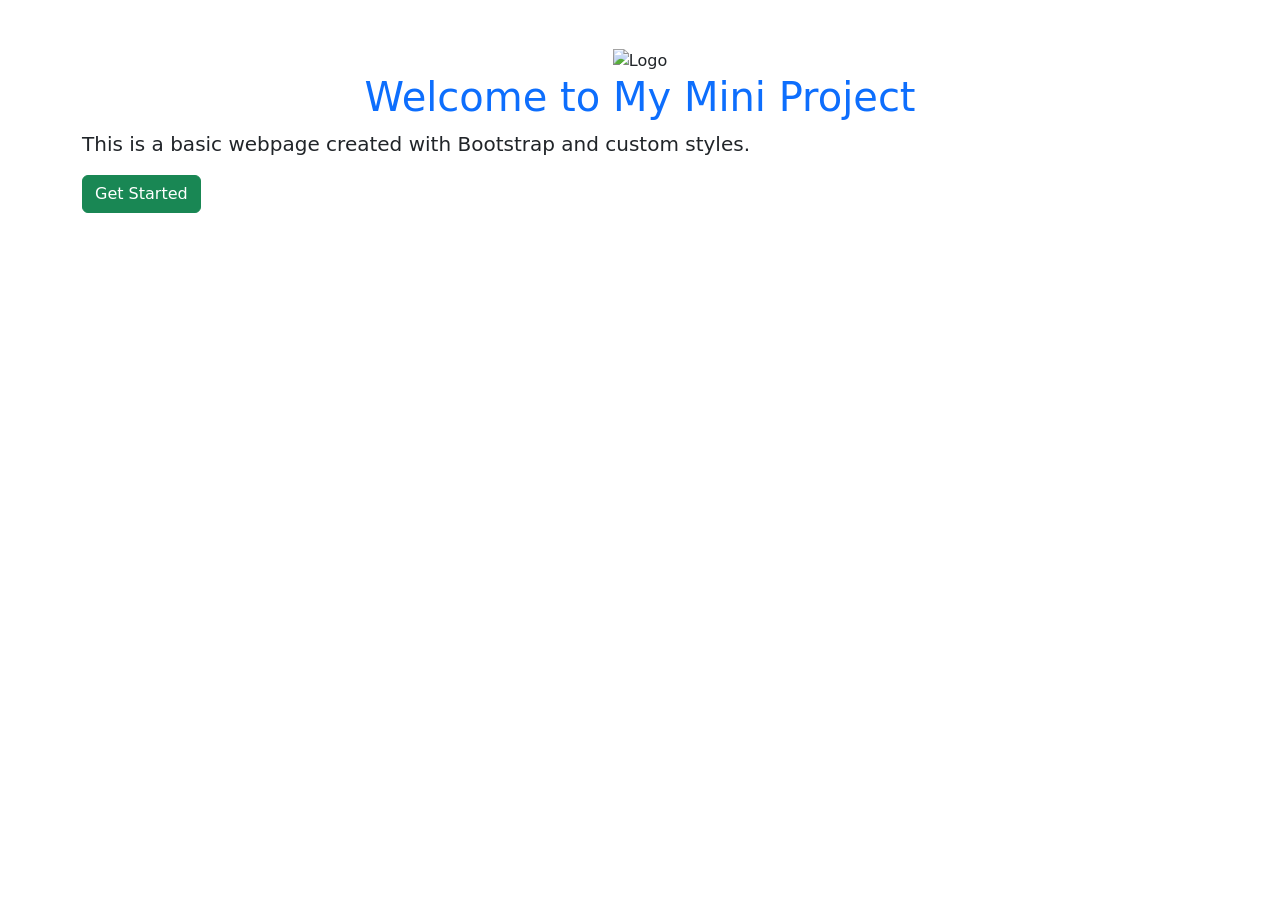
==== index.html @ b46e4b22 "first update" ====
<!DOCTYPE html>
<html lang="en">
<head>
  <meta charset="UTF-8">
  <meta name="viewport" content="width=device-width, initial-scale=1.0">
  <title>Mini Project</title>
  <link rel="stylesheet" href="node_modules/bootstrap/dist/css/bootstrap.min.css">
  <link rel="stylesheet" href="assets/css/styles.css">
</head>
<body>
  <div class="container mt-5">
    <header class="text-center">
      <img src="assets/img/logo.png" alt="Logo" class="img-fluid" width="150">
      <h1 class="text-primary">Welcome to My Mini Project</h1>
    </header>
    <main>
      <p class="lead">This is a basic webpage created with Bootstrap and custom styles.</p>
      <button class="btn btn-success">Get Started</button>
    </main>
  </div>
  <!-- Link Bootstrap JS Bundle -->
  <script src="node_modules/bootstrap/dist/js/bootstrap.bundle.min.js"></script>
  <!-- Link Your Custom JavaScript -->
  <script src="assets/js/scripts.js"></script>
</body>
</html>
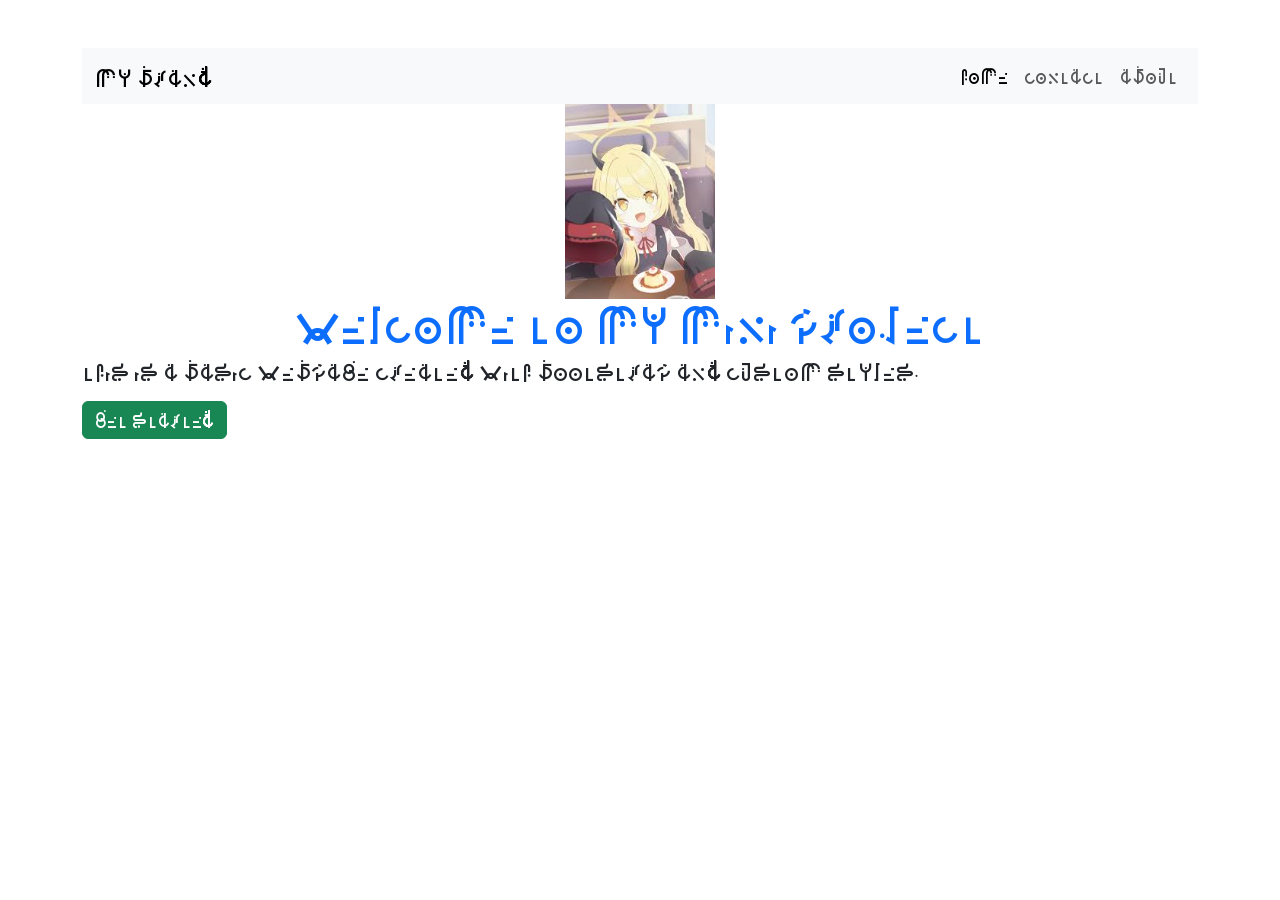
==== commit ce25f4c0: "Funny Update" ====
--- a/index.html
+++ b/index.html
@@ -9,8 +9,44 @@
 </head>
 <body>
   <div class="container mt-5">
+            <nav class="navbar navbar-expand-lg bg-light">
+              <div class="container">
+                <!-- Brand Name -->
+                <a class="navbar-brand" href="#">My Brand</a>
+          
+                <!-- Navbar Toggler (for mobile views) -->
+                <button
+                  class="navbar-toggler"
+                  type="button"
+                  data-bs-toggle="collapse"
+                  data-bs-target="#navbarNav"
+                  aria-controls="navbarNav"
+                  aria-expanded="false"
+                  aria-label="Toggle navigation"
+                >
+                  <span class="navbar-toggler-icon"></span>
+                </button>
+          
+                <!-- Navbar Links -->
+                <div class="collapse navbar-collapse" id="navbarNav">
+                  <ul class="navbar-nav ms-auto">
+                    <li class="nav-item">
+                      <a class="nav-link active" href="#">Home</a>
+                    </li>
+                    <li class="nav-item">
+                      <a class="nav-link" href="#">Contact</a>
+                    </li>
+                    <li class="nav-item">
+                      <a class="nav-link" href="#">About</a>
+                    </li>
+                  </ul>
+                </div>
+              </div>
+            </nav>
+            <script src="node_modules/bootstrap/dist/js/bootstrap.bundle.min.js"></script>
+    
     <header class="text-center">
-      <img src="assets/img/logo.png" alt="Logo" class="img-fluid" width="150">
+      <img src="assets/img/logo.jpg" alt="Logo" class="img-fluid" width="150">
       <h1 class="text-primary">Welcome to My Mini Project</h1>
     </header>
     <main>
--- a/assets/css/styles.css
+++ b/assets/css/styles.css
@@ -0,0 +1,10 @@
+@font-face {
+    font-family: 'MyCustomFont';
+    src: url('../fonts/AegirSeaborn.ttf') format('truetype'); /* Correct format and path */
+    font-weight: normal;
+    font-style: normal;
+}
+
+body {
+    font-family: 'MyCustomFont', serif; /* Use the correct font-family name */
+}
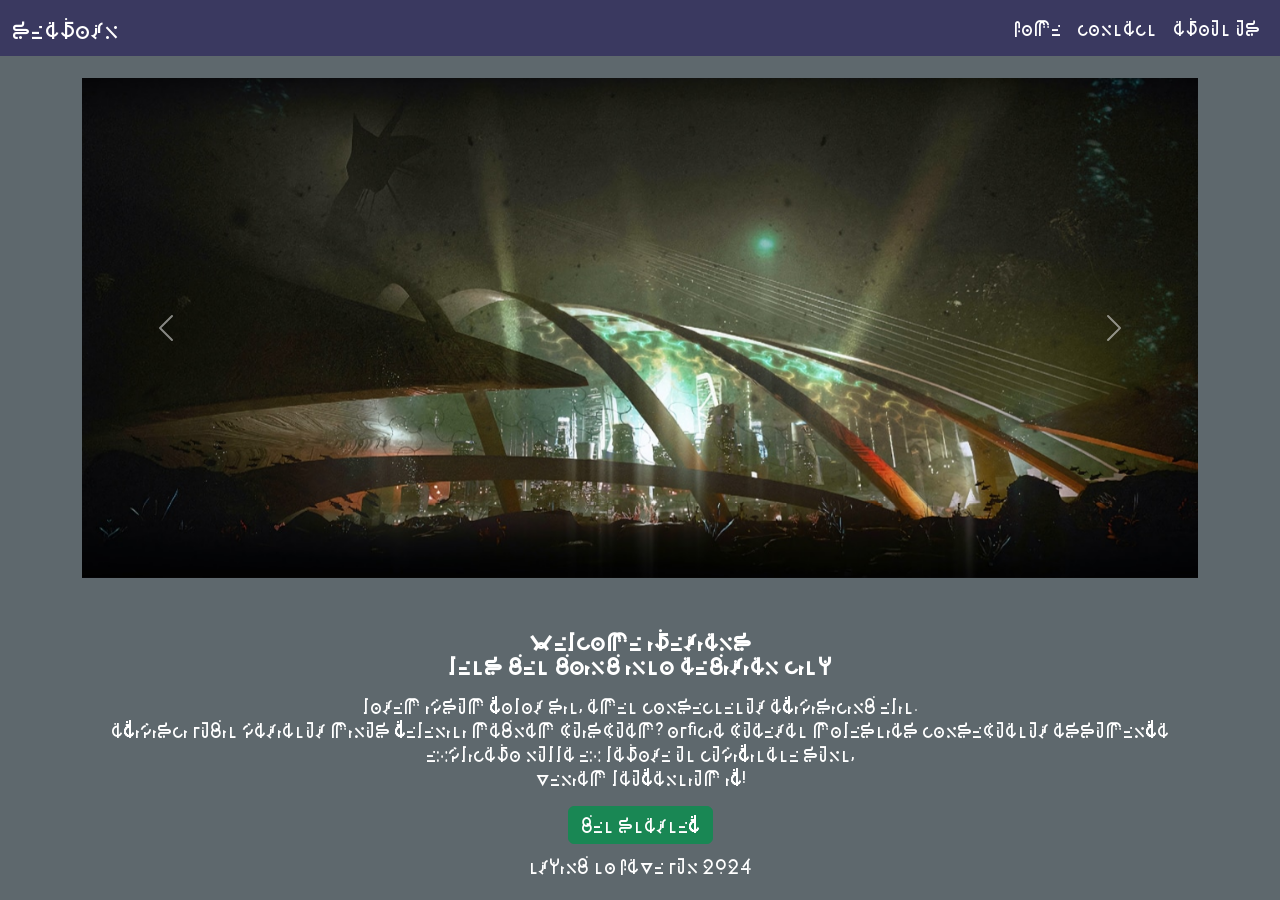
==== commit 7583c375: "Update Template" ====
--- a/index.html
+++ b/index.html
@@ -9,51 +9,57 @@
 </head>
 <body>
   <div class="container mt-5">
-            <nav class="navbar navbar-expand-lg bg-light">
-              <div class="container">
-                <!-- Brand Name -->
-                <a class="navbar-brand" href="#">My Brand</a>
-          
-                <!-- Navbar Toggler (for mobile views) -->
-                <button
-                  class="navbar-toggler"
-                  type="button"
-                  data-bs-toggle="collapse"
-                  data-bs-target="#navbarNav"
-                  aria-controls="navbarNav"
-                  aria-expanded="false"
-                  aria-label="Toggle navigation"
-                >
-                  <span class="navbar-toggler-icon"></span>
-                </button>
-          
-                <!-- Navbar Links -->
-                <div class="collapse navbar-collapse" id="navbarNav">
-                  <ul class="navbar-nav ms-auto">
-                    <li class="nav-item">
-                      <a class="nav-link active" href="#">Home</a>
-                    </li>
-                    <li class="nav-item">
-                      <a class="nav-link" href="#">Contact</a>
-                    </li>
-                    <li class="nav-item">
-                      <a class="nav-link" href="#">About</a>
-                    </li>
-                  </ul>
-                </div>
-              </div>
-            </nav>
-            <script src="node_modules/bootstrap/dist/js/bootstrap.bundle.min.js"></script>
+   
+    <nav class="navbar navbar-expand-lg fixed-top" style="background-color: #3A3960;">
+      <div class="container-fluid">
+        <a class="navbar-brand" style="color: white;" href="#">Seaborn</a>
+        <button class="navbar-toggler" type="button" data-bs-toggle="collapse" data-bs-target="#navbarNav" aria-controls="navbarNav" aria-expanded="false" aria-label="Toggle navigation">
+          <span class="navbar-toggler-icon"></span>
+        </button>
+        <div class="collapse navbar-collapse" id="navbarNav">
+          <ul class="navbar-nav ms-auto">
+            <li class="nav-item"><a class="nav-link" style="color: white;" href="#">Home</a></li>
+            <li class="nav-item"><a class="nav-link" style="color: white;" href="#">Contact</a></li>
+            <li class="nav-item"><a class="nav-link" style="color: white;" href="#">About Us</a></li>
+          </ul>
+        </div>
+      </div>
+    </nav>
+    
     
     <header class="text-center">
-      <img src="assets/img/logo.jpg" alt="Logo" class="img-fluid" width="150">
-      <h1 class="text-primary">Welcome to My Mini Project</h1>
+      <div id="carouselExample" class="carousel slide" data-bs-ride="carousel" data-bs-interval="3000"> <!-- Auto-scroll every 3000ms (3 seconds) -->
+        <div class="carousel-inner">
+            <div class="carousel-item active">
+                <img src="../assets/img/car1.jpg" class="d-block w-100" alt="item1">
+            </div>
+            <div class="carousel-item">
+                <img src="../assets/img/car2.webp" class="d-block w-100" alt="item2">
+            </div>
+            <div class="carousel-item">
+                <img src="../assets/img/car3.webp" class="d-block w-100" alt="item3">
+            </div>
+        </div>
+        <button class="carousel-control-prev" type="button" data-bs-target="#carouselExample" data-bs-slide="prev">
+            <span class="carousel-control-prev-icon" aria-hidden="true"></span>
+            <span class="visually-hidden">Previous</span>
+        </button>
+        <button class="carousel-control-next" type="button" data-bs-target="#carouselExample" data-bs-slide="next">
+            <span class="carousel-control-next-icon" aria-hidden="true"></span>
+            <span class="visually-hidden">Next</span>
+        </button>
+    </div>
     </header>
-    <main>
-      <p class="lead">This is a basic webpage created with Bootstrap and custom styles.</p>
-      <button class="btn btn-success">Get Started</button>
+    <main style="padding-bottom: 10px;">
+      <h1 class="lead" style="font-weight: bold; font-size: 64; text-align: center;">
+        Welcome Iberians<br>Lets Get Going Into Aegirian City
+      </h1>
+      <p style="text-align: center; padding-top: 10px;">Lorem ipsum dolor sit, amet consectetur adipisicing elit.<br>Adipisci fugit pariatur minus deleniti magnam quisquam? 
+        Officia quaerat molestias consequatur assumenda explicabo nulla ex labore ut cupiditate sunt,<br>veniam laudantium id!</p>
+      <div class="text-center"><button class="btn btn-success">Get Started</button></div>
     </main>
   </div>
+  <div class="footer text-center">Trying to have fun 2024</div>
   <!-- Link Bootstrap JS Bundle -->
   <script src="node_modules/bootstrap/dist/js/bootstrap.bundle.min.js"></script>
   <!-- Link Your Custom JavaScript -->
--- a/assets/css/styles.css
+++ b/assets/css/styles.css
@@ -7,4 +7,30 @@
 
 body {
     font-family: 'MyCustomFont', serif; /* Use the correct font-family name */
+    color: white;
+    background-color: #5E686D;
+    padding-top: 30px;
 }
+.carousel {
+    height: 500px; /* Set a fixed height for the carousel */
+    overflow: hidden; /* Hide overflow to prevent cut-off */
+}
+
+.carousel-inner {
+    height: 100%; /* Ensure the inner container takes full height */
+}
+
+.carousel-item {
+    height: 100%; /* Ensure each carousel item takes full height */
+}
+
+.carousel-item img {
+    width: 100%; /* Make the image take the full width of the carousel */
+    height: 100%; /* Make the image take the full height of the carousel */
+    object-fit: cover; /* Use 'contain' if you want the full image visible */
+    object-position: center; /* Center the image */
+}
+
+main{
+    padding-top: 50px;
+}
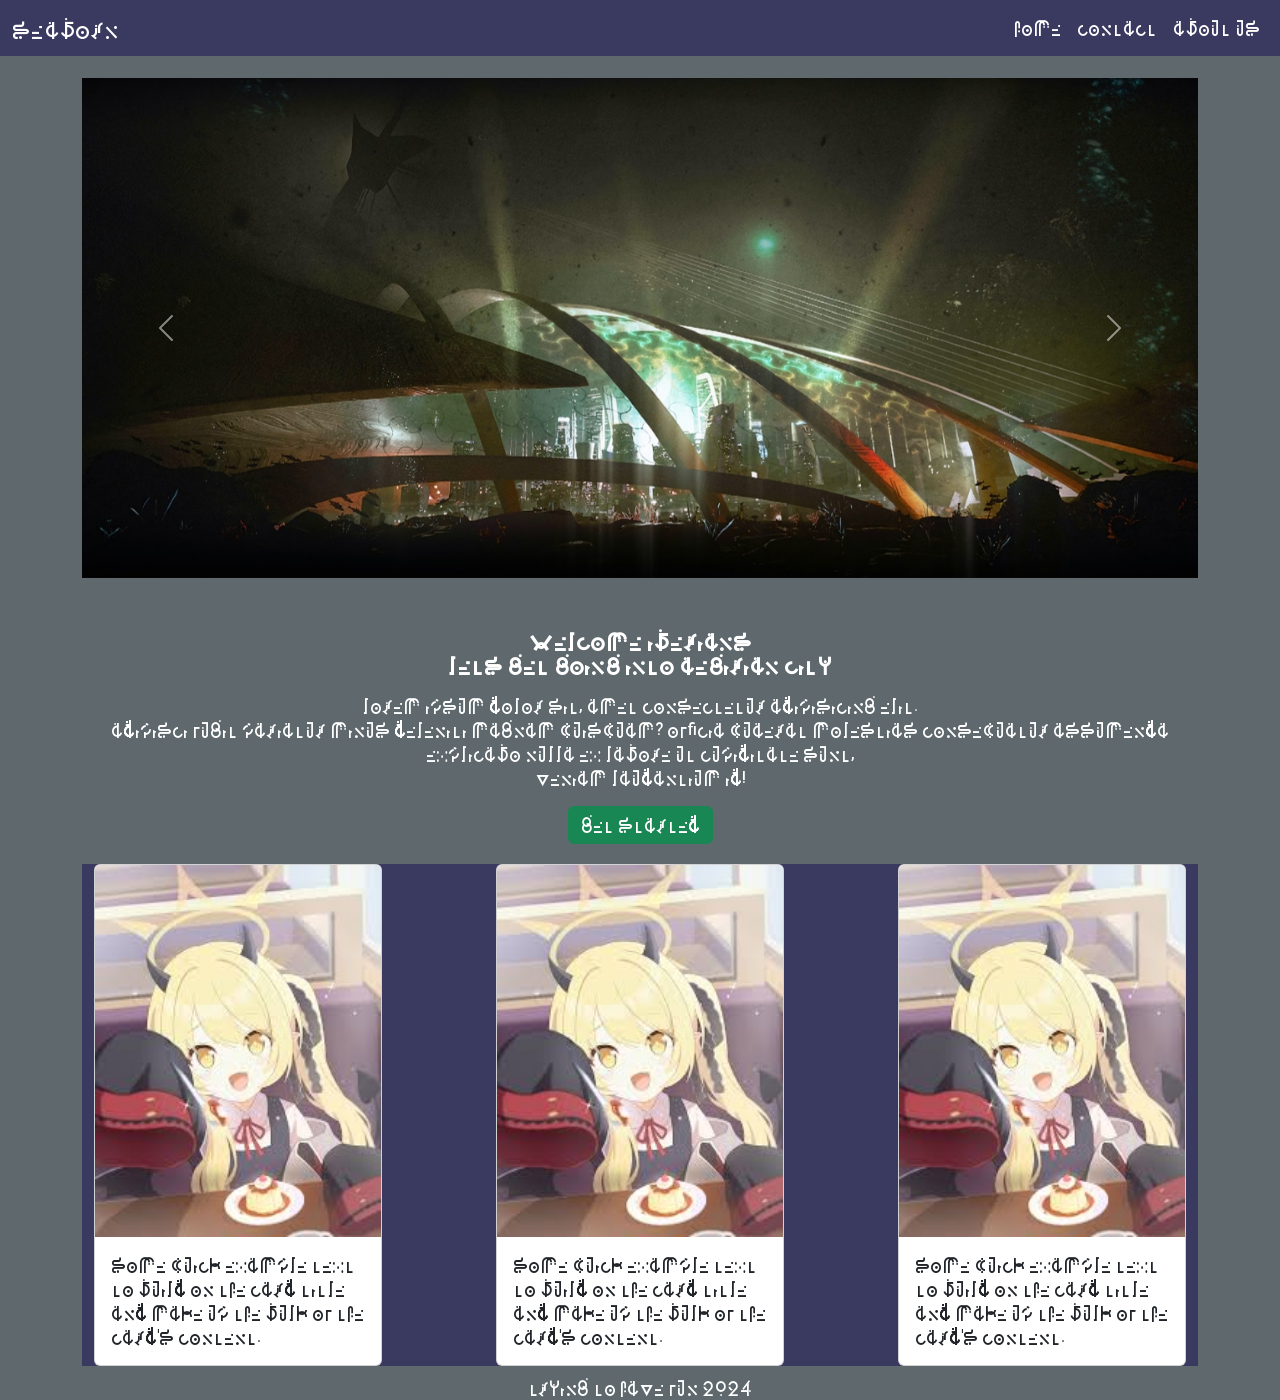
==== commit f00b343e: "messing around" ====
--- a/index.html
+++ b/index.html
@@ -51,12 +51,35 @@
     </div>
     </header>
     <main style="padding-bottom: 10px;">
-      <h1 class="lead" style="font-weight: bold; font-size: 64; text-align: center;">
-        Welcome Iberians<br>Lets Get Going Into Aegirian City
-      </h1>
-      <p style="text-align: center; padding-top: 10px;">Lorem ipsum dolor sit, amet consectetur adipisicing elit.<br>Adipisci fugit pariatur minus deleniti magnam quisquam? 
-        Officia quaerat molestias consequatur assumenda explicabo nulla ex labore ut cupiditate sunt,<br>veniam laudantium id!</p>
-      <div class="text-center"><button class="btn btn-success">Get Started</button></div>
+      <div class="article-container">
+        <h1 class="lead" style="font-weight: bold; font-size: 64; text-align: center;">
+          Welcome Iberians<br>Lets Get Going Into Aegirian City
+        </h1>
+        <p style="text-align: center; padding-top: 10px;">Lorem ipsum dolor sit, amet consectetur adipisicing elit.<br>Adipisci fugit pariatur minus deleniti magnam quisquam? 
+          Officia quaerat molestias consequatur assumenda explicabo nulla ex labore ut cupiditate sunt,<br>veniam laudantium id!</p>
+        <div class="text-center" style="padding-bottom: 20px;"><button class="btn btn-success">Get Started</button></div>
+      </div>
+
+      <div class="card-container container-fluid d-flex flex-column flex-md-row justify-content-between" style="background-color: #3A3960;">
+        <div class="card" style="width: 18rem;">
+            <img src="../assets/img/logo.jpg" class="card-img-top" alt="...">
+            <div class="card-body">
+                <p class="card-text">Some quick example text to build on the card title and make up the bulk of the card's content.</p>
+            </div>
+        </div>
+        <div class="card" style="width: 18rem;">
+            <img src="../assets/img/logo.jpg" class="card-img-top" alt="...">
+            <div class="card-body">
+                <p class="card-text">Some quick example text to build on the card title and make up the bulk of the card's content.</p>
+            </div>
+        </div>
+        <div class="card" style="width: 18rem;">
+          <img src="../assets/img/logo.jpg" class="card-img-top" alt="...">
+          <div class="card-body">
+              <p class="card-text">Some quick example text to build on the card title and make up the bulk of the card's content.</p>
+          </div>
+      </div>
+    </div>
     </main>
   </div>
   <div class="footer text-center">Trying to have fun 2024</div>
--- a/assets/css/styles.css
+++ b/assets/css/styles.css
@@ -33,4 +33,4 @@
 
 main{
     padding-top: 50px;
-}+}
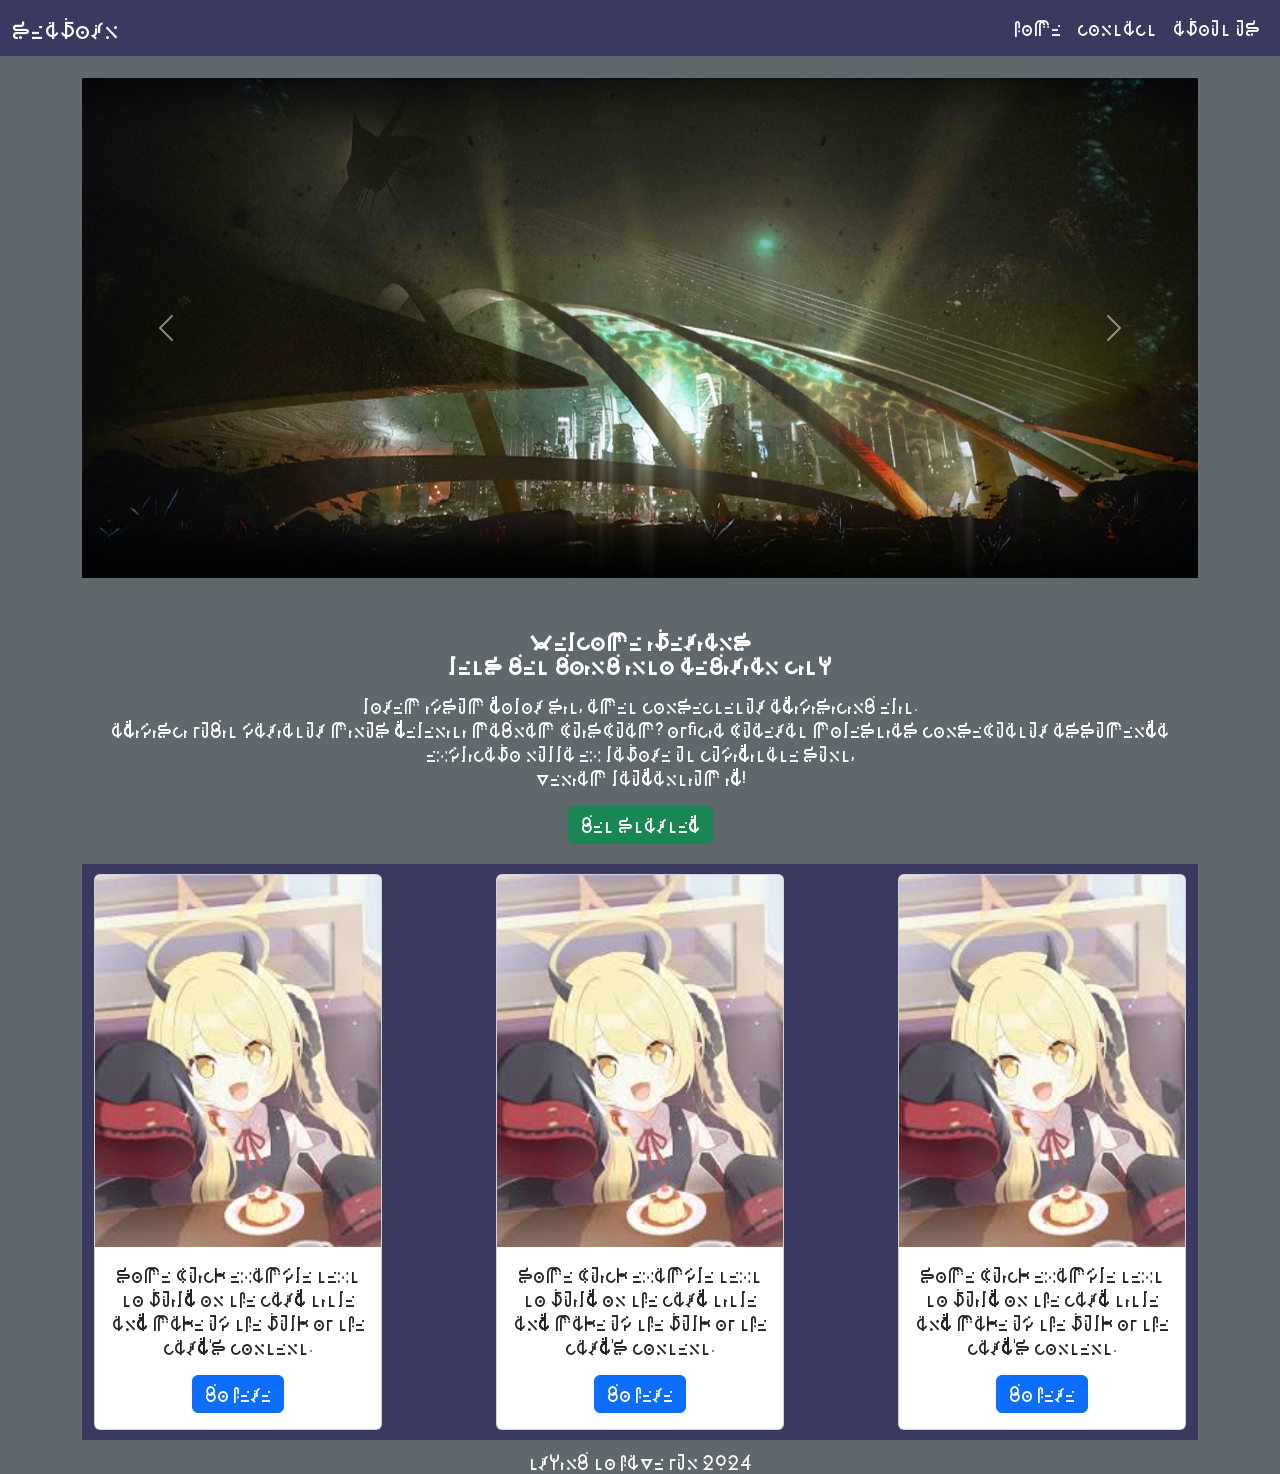
==== commit 2e767d73: "new update" ====
--- a/index.html
+++ b/index.html
@@ -60,24 +60,27 @@
         <div class="text-center" style="padding-bottom: 20px;"><button class="btn btn-success">Get Started</button></div>
       </div>
 
-      <div class="card-container container-fluid d-flex flex-column flex-md-row justify-content-between" style="background-color: #3A3960;">
+      <div class="card-container container-fluid d-flex flex-column flex-md-row justify-content-between" style="background-color: #3A3960; padding-top: 10px; padding-bottom: 10px;">
         <div class="card" style="width: 18rem;">
             <img src="../assets/img/logo.jpg" class="card-img-top" alt="...">
-            <div class="card-body">
+            <div class="card-body text-center">
                 <p class="card-text">Some quick example text to build on the card title and make up the bulk of the card's content.</p>
-            </div>
+                <a href="#" class="btn btn-primary">Go Here</a>
+              </div>
         </div>
         <div class="card" style="width: 18rem;">
             <img src="../assets/img/logo.jpg" class="card-img-top" alt="...">
-            <div class="card-body">
+            <div class="card-body text-center">
                 <p class="card-text">Some quick example text to build on the card title and make up the bulk of the card's content.</p>
-            </div>
+                <a href="#" class="btn btn-primary">Go Here</a>
+              </div>
         </div>
         <div class="card" style="width: 18rem;">
           <img src="../assets/img/logo.jpg" class="card-img-top" alt="...">
-          <div class="card-body">
+          <div class="card-body text-center">
               <p class="card-text">Some quick example text to build on the card title and make up the bulk of the card's content.</p>
-          </div>
+              <a href="#" class="btn btn-primary">Go Here</a>
+            </div>
       </div>
     </div>
     </main>
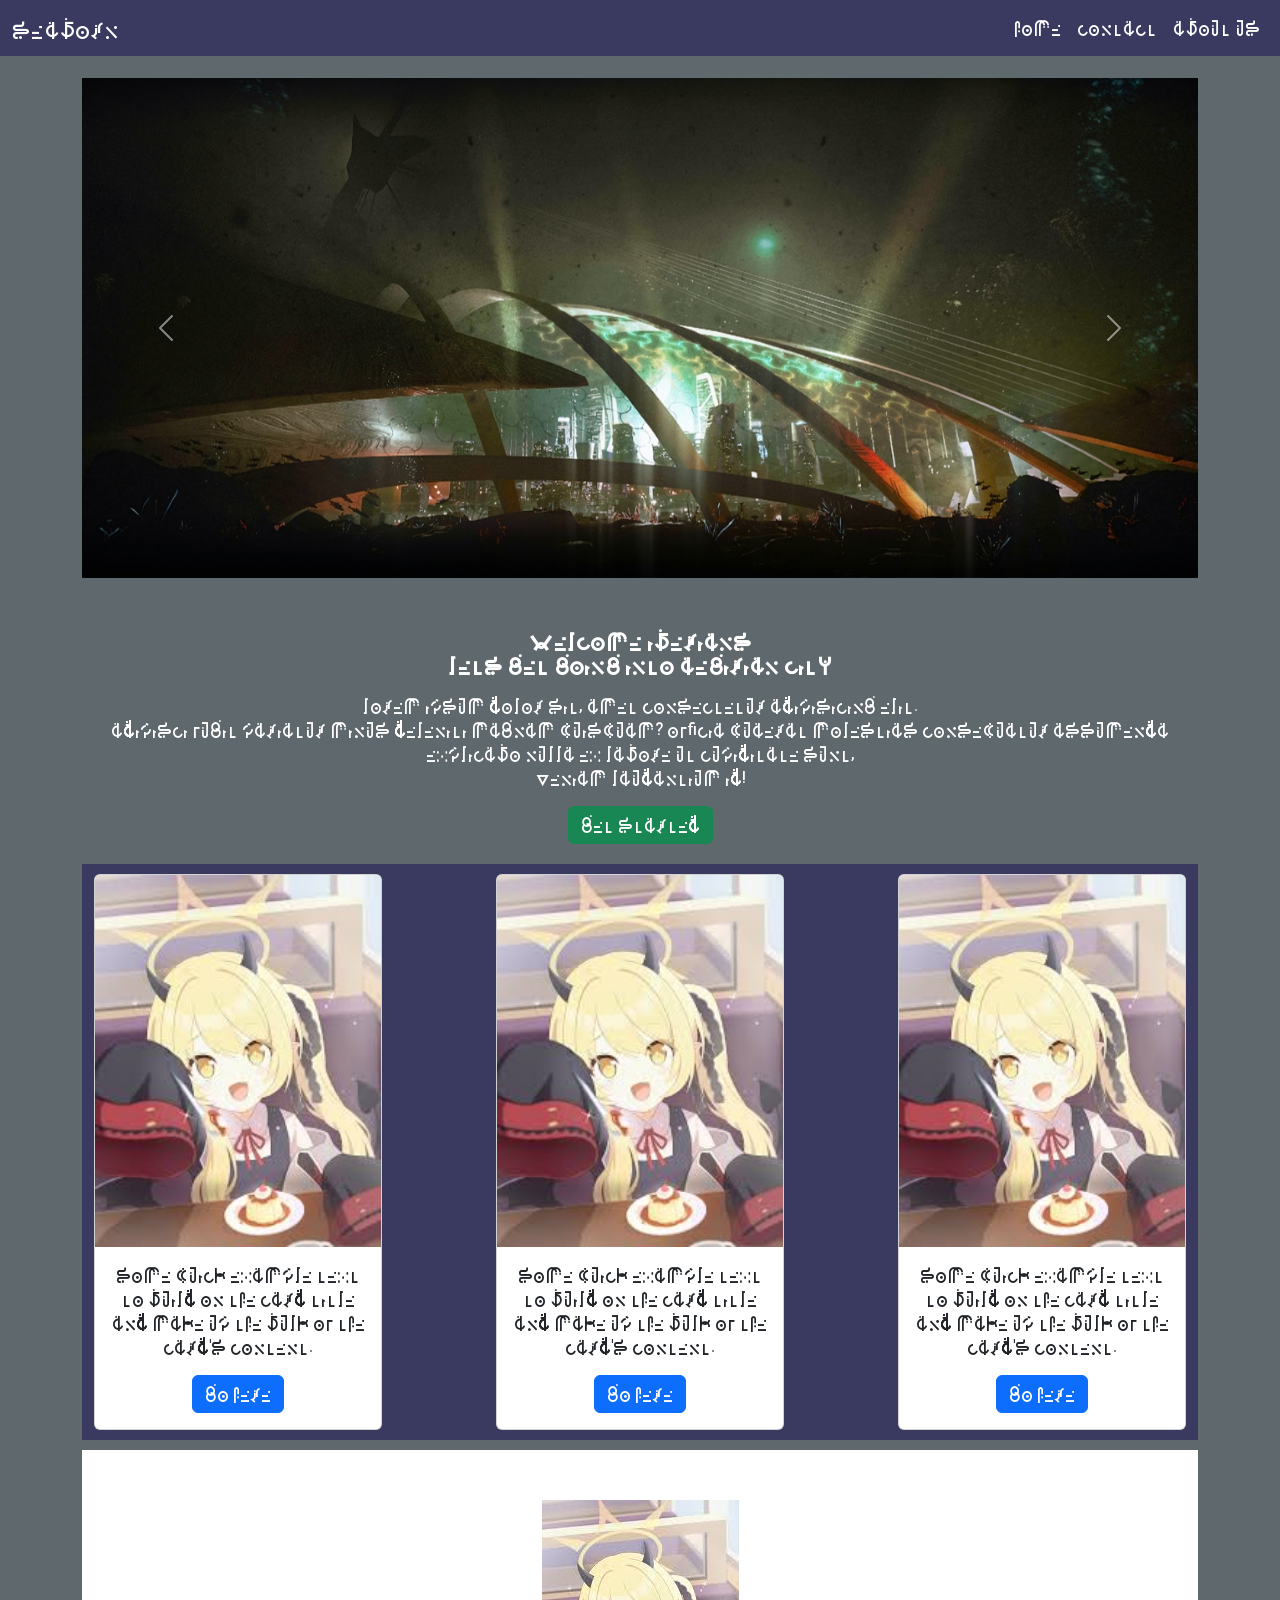
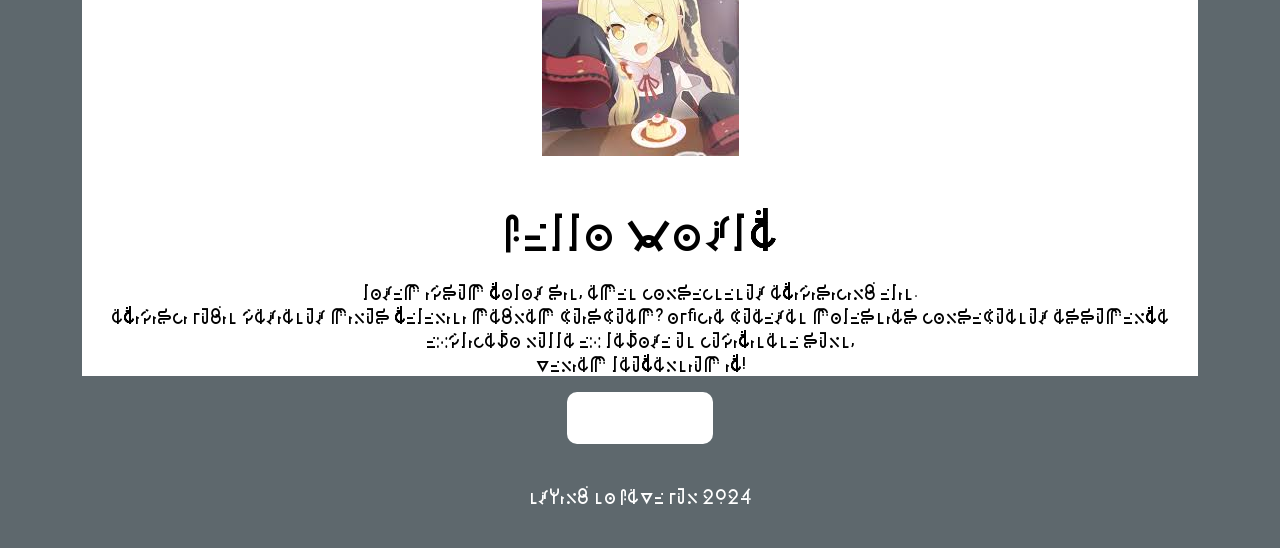
==== commit bcc0e1f0: "tes ombak" ====
--- a/index.html
+++ b/index.html
@@ -19,14 +19,12 @@
         <div class="collapse navbar-collapse" id="navbarNav">
           <ul class="navbar-nav ms-auto">
             <li class="nav-item"><a class="nav-link" style="color: white;" href="#">Home</a></li>
-            <li class="nav-item"><a class="nav-link" style="color: white;" href="#">Contact</a></li>
+            <li class="nav-item"><a class="nav-link" style="color: white;" href="./contact.html">Contact</a></li>
             <li class="nav-item"><a class="nav-link" style="color: white;" href="#">About Us</a></li>
           </ul>
         </div>
       </div>
-    </nav>
-    
-    
+    </nav>   
     <header class="text-center">
       <div id="carouselExample" class="carousel slide" data-bs-ride="carousel" data-bs-interval="3000"> <!-- Auto-scroll every 3000ms (3 seconds) -->
         <div class="carousel-inner">
@@ -59,7 +57,6 @@
           Officia quaerat molestias consequatur assumenda explicabo nulla ex labore ut cupiditate sunt,<br>veniam laudantium id!</p>
         <div class="text-center" style="padding-bottom: 20px;"><button class="btn btn-success">Get Started</button></div>
       </div>
-
       <div class="card-container container-fluid d-flex flex-column flex-md-row justify-content-between" style="background-color: #3A3960; padding-top: 10px; padding-bottom: 10px;">
         <div class="card" style="width: 18rem;">
             <img src="../assets/img/logo.jpg" class="card-img-top" alt="...">
@@ -84,8 +81,28 @@
       </div>
     </div>
     </main>
-  </div>
-  <div class="footer text-center">Trying to have fun 2024</div>
+    
+    <div class="w-100" style="background-color: white; color: black;">
+      <div class="btn-outline-primary text-center"><a href="#"><img src="../assets/img/logo.jpg" alt="direct-link" style="padding-top: 50px;"></a></div>
+      <h1 class="text-center" style="padding-top: 50px;"> Hello World </h1>
+      <p><p style="text-align: center; padding-top: 10px;">Lorem ipsum dolor sit, amet consectetur adipisicing elit.<br>Adipisci fugit pariatur minus deleniti magnam quisquam? 
+        Officia quaerat molestias consequatur assumenda explicabo nulla ex labore ut cupiditate sunt,<br>veniam laudantium id!</p></p>
+    </div>
+
+    <div class="d-flex justify-content-center align-items-center" style="background-color: white; padding: 10px; border-radius: 10px; width: fit-content; margin: auto;">
+      <div class="spinner-grow text-danger" role="status" style="width: 2rem; height: 2rem;">
+        <span class="visually-hidden">Loading...</span>
+      </div>
+      <div class="spinner-grow" style="width: 2rem; height: 2rem; color: yellow; margin: 0 15px;" role="status">
+        <span class="visually-hidden">Loading...</span>
+      </div>
+      <div class="spinner-grow text-success" role="status" style="width: 2rem; height: 2rem;">
+        <span class="visually-hidden">Loading...</span>
+      </div>
+    </div>
+    
+    </div> <!---Tutup Buat Container Body-->
+  <div class="footer text-center w-100 h-auto" style="padding-top: 40px; padding-bottom: 40px;">Trying to have fun 2024</div>
   <!-- Link Bootstrap JS Bundle -->
   <script src="node_modules/bootstrap/dist/js/bootstrap.bundle.min.js"></script>
   <!-- Link Your Custom JavaScript -->
